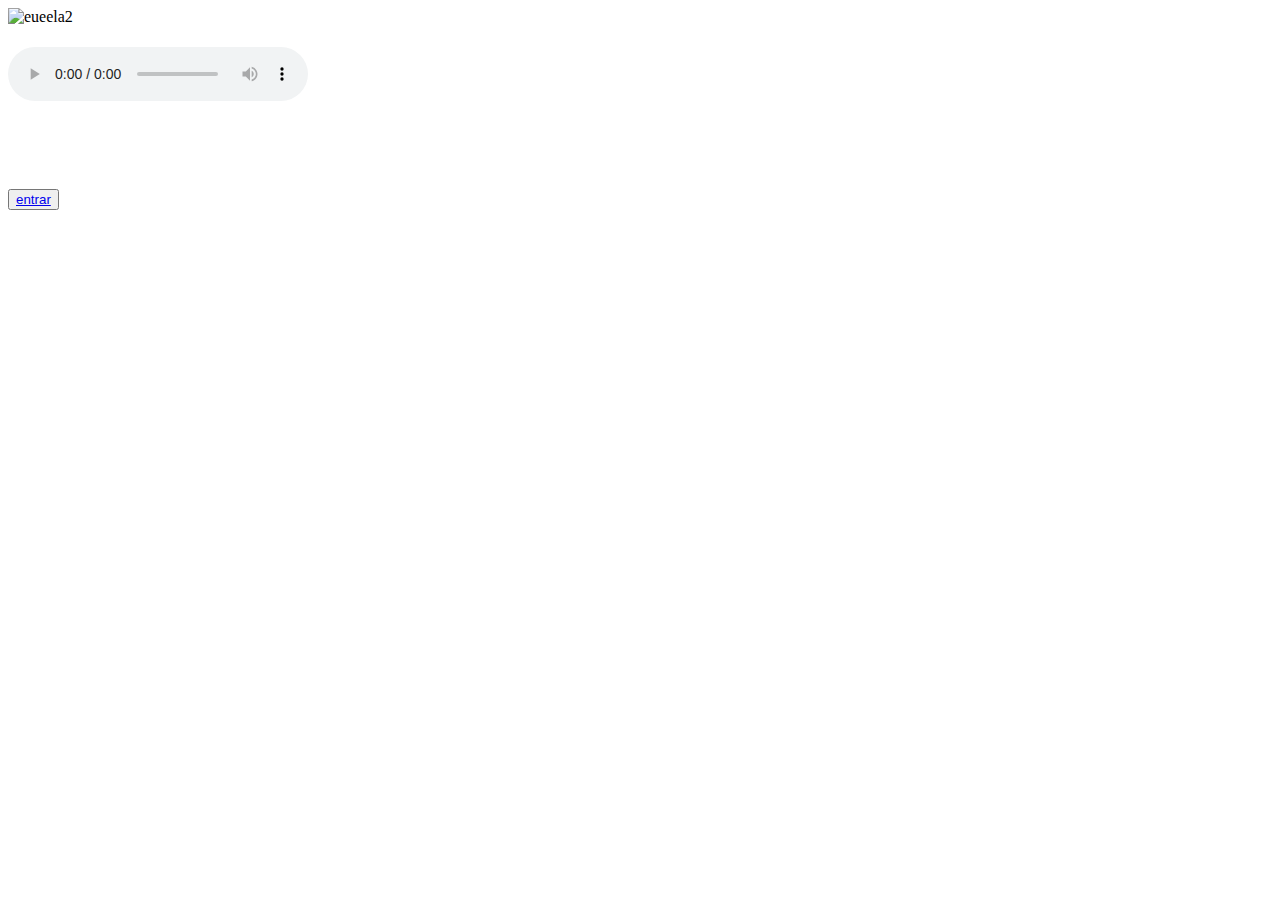
==== index.html @ aaf4e13b "Create index.html" ====
<!DOCTYPE html>
<html lang="pt-br">
<head>
    <meta charset="UTF-8">
    <meta http-equiv="X-UA-Compatible" content="IE=edge">
    <meta name="viewport" content="width=device-width, initial-scale=1.0">
    <link rel="stylesheet" href="style.css">
    <link rel="shortcut icon" href="Succodesign-Love-Is-In-The-Web-Heart-2.ico" type="image/x-icon">
    <title>for you love</title>
</head>
<body>


    <div class="main-login">
     <div class="left-login">
         
         <img src="in-love-animate.svg" alt="eueela2">
         
         <h1>
             <audio class = "audio" src="audio/Acústico Delacruz _ Andressa.mp3" controls autoplay></audio>
         </h1>
     </div>
     <div class="right-login">
         <div class="card-login">
             <h1><img src="p3.0-2.4.png" class="imagem-1" alt=""></h1>
             <button class="btn-login"><a class="link-text" href="pag002.html">entrar</a></button>
         </div>
     </div>
    </div>


</body>
</html>
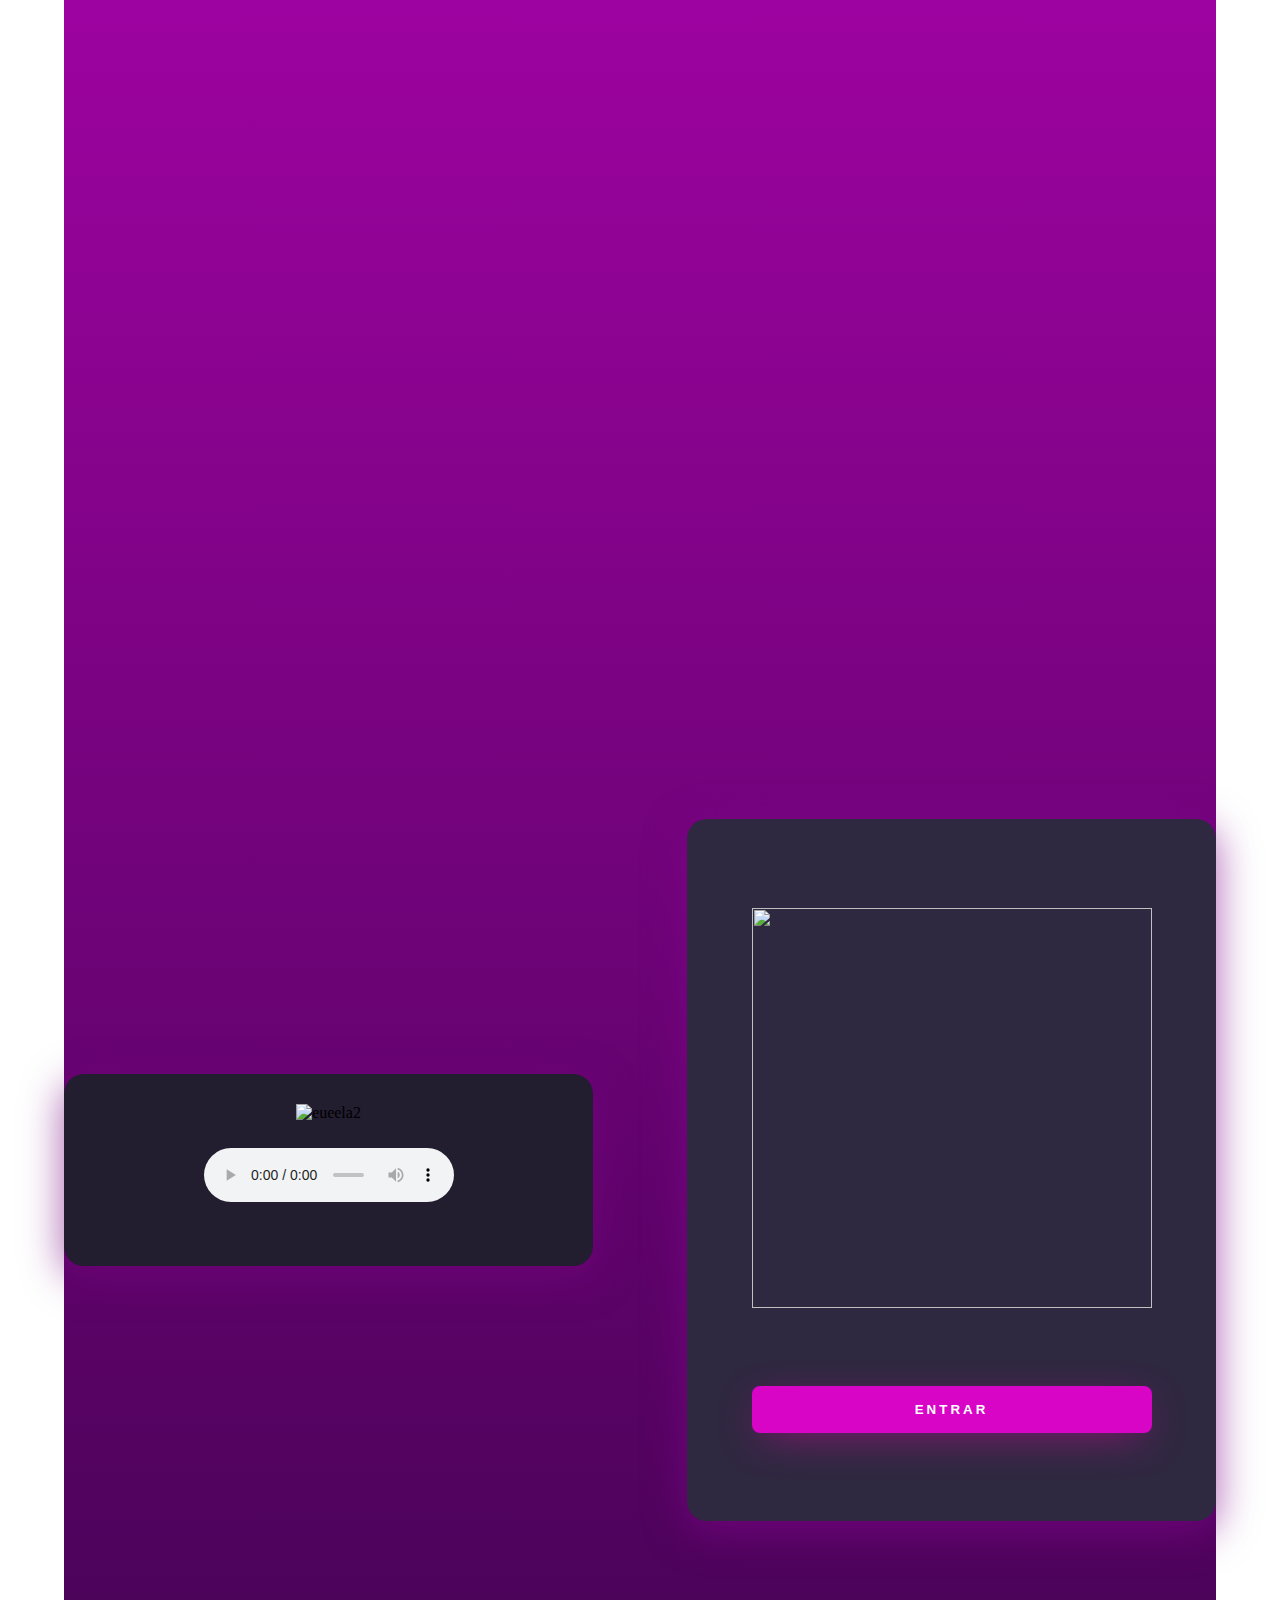
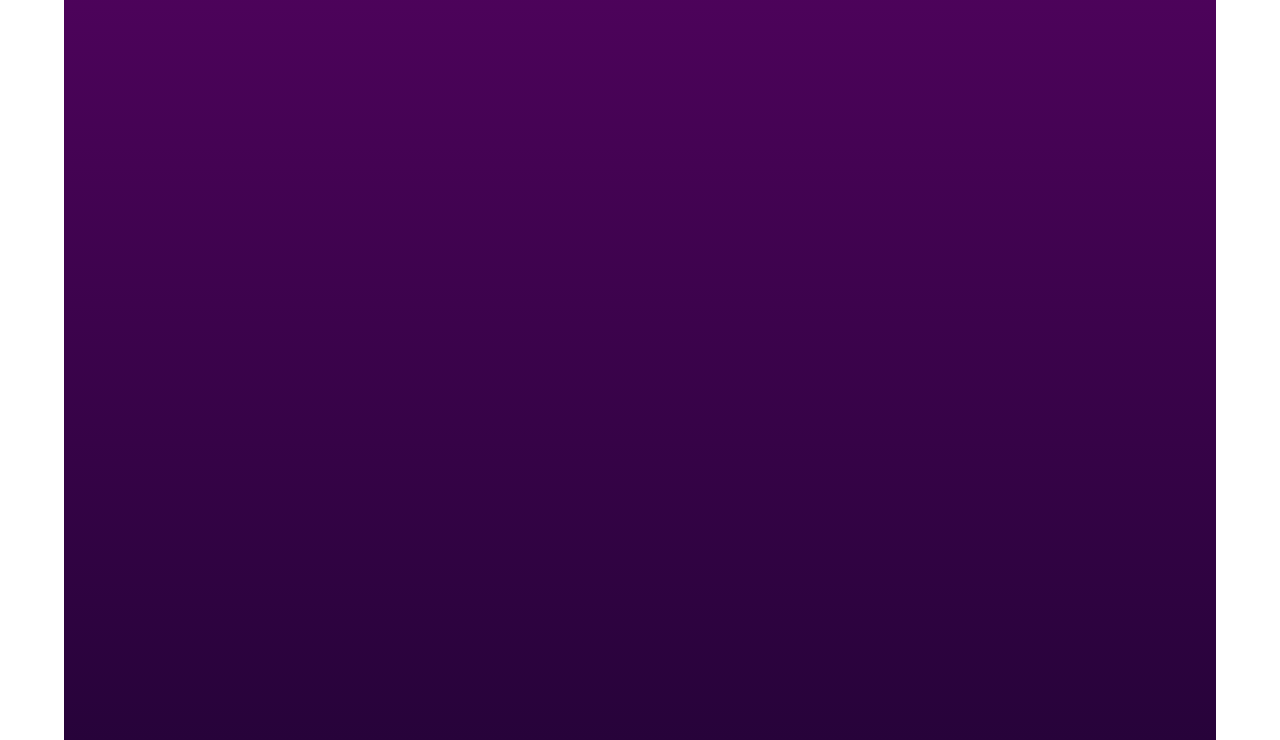
==== commit 64b29997: "Update index.html" ====
--- a/index.html
+++ b/index.html
@@ -6,6 +6,7 @@
     <meta name="viewport" content="width=device-width, initial-scale=1.0">
     <link rel="stylesheet" href="style.css">
     <link rel="shortcut icon" href="Succodesign-Love-Is-In-The-Web-Heart-2.ico" type="image/x-icon">
+    <link href="https://pk-hue.github.io/pi-260220/style.css" rel="stylesheet" />
     <title>for you love</title>
 </head>
 <body>
--- a/style.css
+++ b/style.css
@@ -0,0 +1,138 @@
+body{
+    margin: 0;
+    width: 100%;
+    height: 100vh;
+    
+    
+}
+body *{
+box-sizing: border-box;
+
+}
+
+
+
+.main-login{
+    max-width: 90%;
+    height: 2340px;
+    background-image: linear-gradient(to bottom, rgb(157, 3, 160), rgb(39, 3, 58) );
+    display: flex;
+    justify-content: center;
+    align-items: center;
+    gap: 94px;
+    margin: 0 auto;
+}
+
+.left-login{
+    width: 70%;
+  height: 30%px;
+    display: flex;
+    justify-content: center;
+    align-items: center;
+    flex-direction: column;
+    
+    display: flex;
+    justify-content: center;
+    align-items: center;
+    padding: 30px 35px;
+    background: #231d30;
+    border-radius: 20px;
+    box-shadow: 0px 10px 40px #74047ea2;
+}
+        
+.left-login > h1{
+color: rgb(236, 15, 199);
+font-size: 3vw;
+font-family: 'fot';
+
+}  
+.left-login-img{
+    width: 35vw;
+    width: 60%;
+    display: flex;
+    justify-content: center;
+    align-items: center;
+    flex-direction: column;
+    padding: 30px 35px;
+    border-radius: 20px;
+}
+
+.audio{
+    width: 250px;
+}
+    
+
+
+.right-login{
+
+    width: 70%;
+    height: 30%;
+    display: flex;
+    justify-content: center;
+    align-items: center;
+    flex-direction: column;
+    padding: 30px 35px;
+    background: #2f2841;
+    border-radius: 20px;
+    box-shadow: 0px 10px 40px #7f058aa2;
+
+
+   
+}
+
+.imagem-1{
+
+    width: 400px;
+    height: 400px;
+
+
+}
+    
+
+
+
+.card-login > h1{
+color: #ff00aa;
+font-weight: 800;
+margin: 0;
+
+}
+
+a:link{
+    text-decoration: none;
+}
+a:active{
+    color: #6e084c;
+}
+
+.btn-login{
+    width: 100%;
+    padding: 16px 0px;
+    margin-top: 70px;
+    border: none;
+    border-radius: 8px;
+    outline: none;
+    text-transform: uppercase;
+    font-weight: 800;
+    letter-spacing: 3px;
+    color: #2b134b;
+    background: #d804c6;
+    cursor: pointer;
+    box-shadow: 0px 10px 40px -12px #ff00b39a;
+}
+
+.link-text{
+    color: white;
+}
+
+@media only screen and (max-width: 1080px){
+    .main-login{
+        flex-direction: column;
+     
+       
+    }
+
+
+        
+
+}
